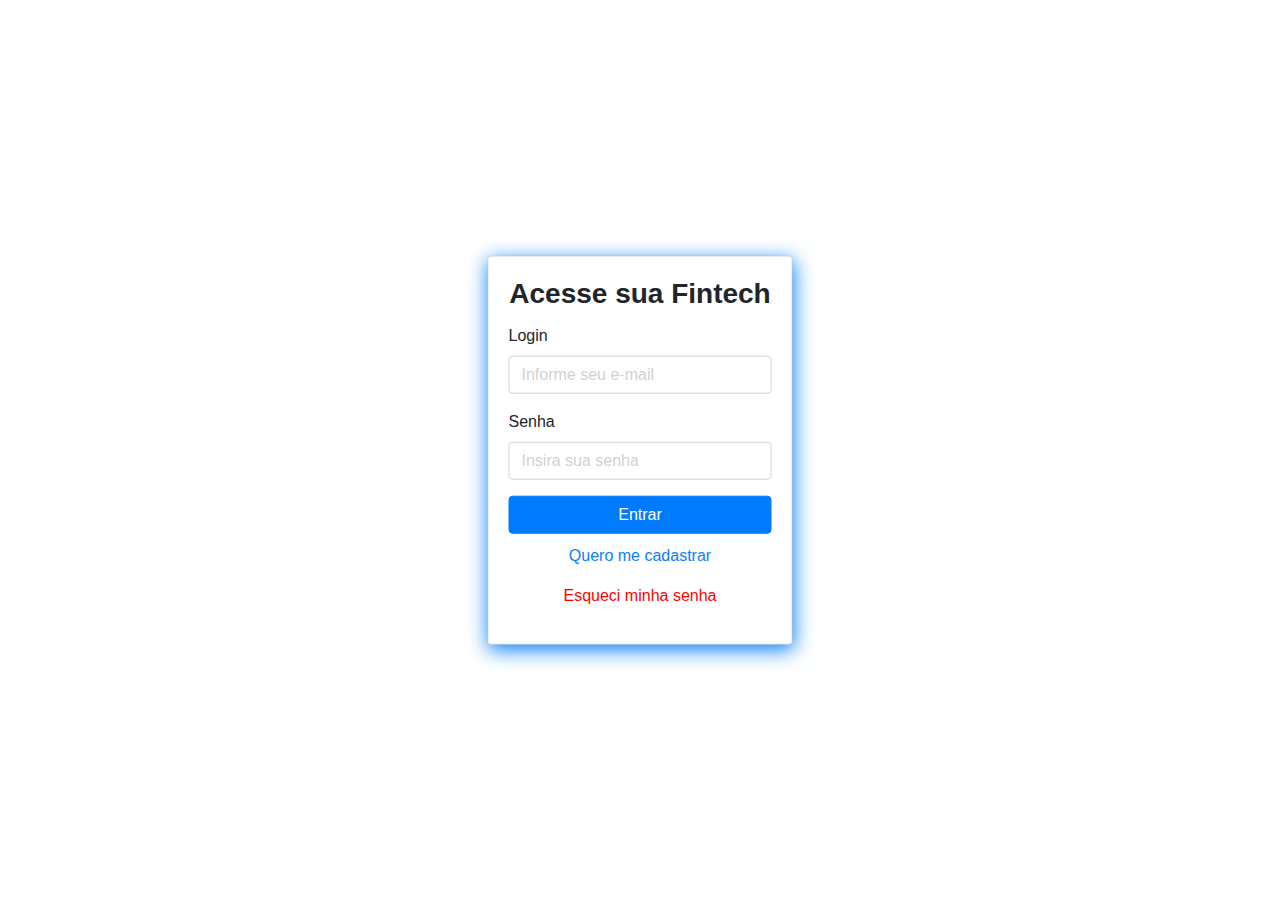
==== assets/index.html @ 3b7a2e9a "Deploy inicial" ====
<!doctype html>
<html lang="pt-BR">
  <head>
    <!-- Required meta tags -->
    <meta charset="utf-8">
    <meta name="viewport" content="width=device-width, initial-scale=1, shrink-to-fit=no">

    <!-- Bootstrap CSS -->
    <link rel="stylesheet" href="https://cdn.jsdelivr.net/npm/bootstrap@4.3.1/dist/css/bootstrap.min.css" integrity="sha384-ggOyR0iXCbMQv3Xipma34MD+dH/1fQ784/j6cY/iJTQUOhcWr7x9JvoRxT2MZw1T" crossorigin="anonymous">
    <link rel="stylesheet" href="bootstrap/css/bootstrap.min.css">
    <link rel="stylesheet" href="css/style.css">
    <title>Login</title>
  </head>
  <body>
    <div class="card" id="telaLogin">
        <!-- <img src="..." class="card-img-top" alt="..."> -->
        <div class="card-body">
            <h3>Acesse sua Fintech</h3>
            <form name="dados" id="dados" action="" method="">
                <div class="form-group">
                  <label>Login</label>
                  <input type="email" class="form-control" id="" aria-describedby="emailHelp" placeholder="Informe seu e-mail" required>
                </div>
                <div class="form-group">
                  <label>Senha</label>
                  <input type="password" class="form-control" id="" placeholder="Insira sua senha" required>
                </div>
                <button type="submit" class="btn btn-primary btn-block">Entrar</button>
                <p id="paragrafo1"><a id="ancora1" href="Pagaina_Cadastro.html">Quero me cadastrar</a></p>
                <p><a href="Pagina_EsqueciSenha.html">Esqueci minha senha</a></p>
              </form>
        </div>
     </div>
    <!-- Optional JavaScript -->
    <!-- jQuery first, then Popper.js, then Bootstrap JS -->
    <script src="https://code.jquery.com/jquery-3.3.1.slim.min.js" integrity="sha384-q8i/X+965DzO0rT7abK41JStQIAqVgRVzpbzo5smXKp4YfRvH+8abtTE1Pi6jizo" crossorigin="anonymous"></script>
    <script src="https://cdn.jsdelivr.net/npm/popper.js@1.14.7/dist/umd/popper.min.js" integrity="sha384-UO2eT0CpHqdSJQ6hJty5KVphtPhzWj9WO1clHTMGa3JDZwrnQq4sF86dIHNDz0W1" crossorigin="anonymous"></script>
    <script src="https://cdn.jsdelivr.net/npm/bootstrap@4.3.1/dist/js/bootstrap.min.js" integrity="sha384-JjSmVgyd0p3pXB1rRibZUAYoIIy6OrQ6VrjIEaFf/nJGzIxFDsf4x0xIM+B07jRM" crossorigin="anonymous"></script>
  </body>
</html>
---- assets/css/style.css ----
:root {
    --cor0: #ffffff;
    --cor1: #ABD6FD;
    --cor2: #0781F8;
    --cor3: #0780f89a;
    --cor4: #AFAFAF;
    --cor5: #afafaf9a;
    --cor6: #ff0000;
    --cor7: #fd000093;

}

body {
    font-family: Arial, Helvetica, sans-serif;
}

h3 {
    text-align: center;
    padding-bottom: 5px;
    font-weight: bold;
}

#telaLogin {
    width: 305px;
    position: absolute;
    top: 50%;
    left: 50%;
    transform: translate(-50%, -50%);
    box-shadow: 1px 5px 20px #0781F8;
    
    
}

.form-control::placeholder { /* Chrome, Firefox, Opera, Safari 10.1+ */
    color: var(--cor5);
    opacity: 1; 
}

a#ancora1 {
    color: var(--cor2);
}

a#ancora1:hover {
    color: var(--cor1);
}


p#paragrafo1 {
    padding-top:10px;
    text-align: center;
    color: #ABD6FD;
}

p {
    padding-top: 0px;
    text-align: center;
}

a {
    color: var(--cor6);
}

a:hover {
    color: var(--cor7);
}
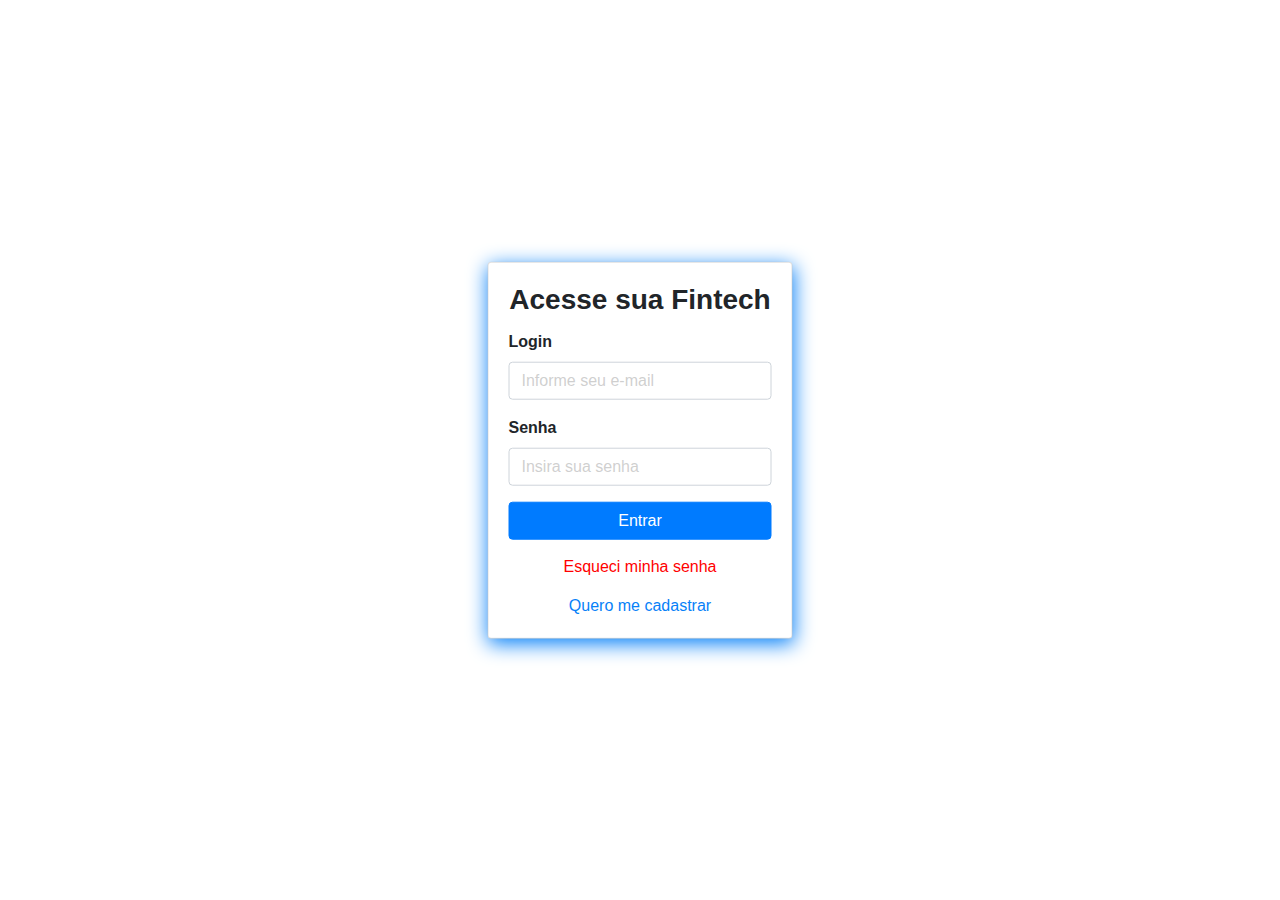
==== commit c8b5b901: "Atualizando" ====
--- a/assets/index.html
+++ b/assets/index.html
@@ -26,8 +26,8 @@
                   <input type="password" class="form-control" id="" placeholder="Insira sua senha" required>
                 </div>
                 <button type="submit" class="btn btn-primary btn-block">Entrar</button>
-                <p id="paragrafo1"><a id="ancora1" href="Pagaina_Cadastro.html">Quero me cadastrar</a></p>
                 <p><a href="Pagina_EsqueciSenha.html">Esqueci minha senha</a></p>
+                <p id="paragrafo2"><a id="ancora1" href="Pagina_Cadastro.html">Quero me cadastrar</a></p>
               </form>
         </div>
      </div>
--- a/assets/css/style.css
+++ b/assets/css/style.css
@@ -36,6 +36,11 @@
     opacity: 1; 
 }
 
+
+label {
+    font-weight: bold;
+}
+
 a#ancora1 {
     color: var(--cor2);
 }
@@ -45,15 +50,16 @@
 }
 
 
-p#paragrafo1 {
-    padding-top:10px;
+p#paragrafo2 {
     text-align: center;
     color: #ABD6FD;
+    margin: 0px;
 }
 
 p {
-    padding-top: 0px;
     text-align: center;
+    padding-top: 15px;
+    margin: 0px;
 }
 
 a {
